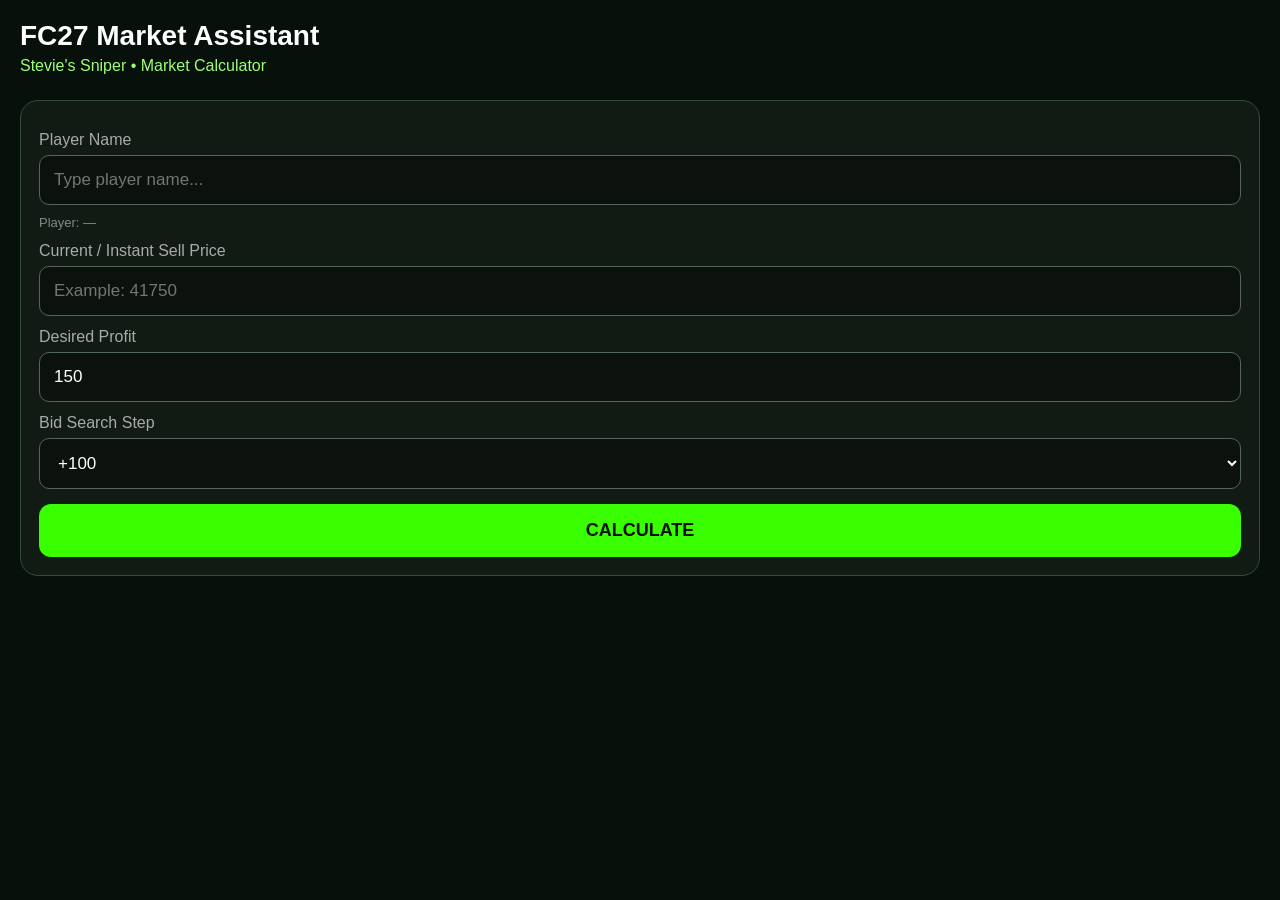
==== index.html @ 15091909 "Create index.html" ====
<!DOCTYPE html>
<html lang="en">
<head>
<meta charset="UTF-8">
<meta name="viewport" content="width=device-width,initial-scale=1">
<title>FC27 Market Assistant</title>

<style>
*{box-sizing:border-box}
body{
  margin:0;
  font-family:-apple-system,BlinkMacSystemFont,"Segoe UI",sans-serif;
  background:#07100b;
  color:#fff;
  padding:20px;
}
h1{margin:0 0 5px;font-size:28px}
.sub{color:#9cff75;margin-bottom:25px}
.card{
  background:#111b14;
  border:1px solid #334d38;
  border-radius:18px;
  padding:18px;
  margin-bottom:16px;
}
label{
  display:block;
  color:#aaa;
  margin:12px 0 6px;
}
input,select{
  width:100%;
  padding:14px;
  border-radius:10px;
  border:1px solid #53665a;
  background:#0b110d;
  color:#fff;
  font-size:17px;
}
button{
  width:100%;
  padding:16px;
  border:0;
  border-radius:12px;
  background:#39ff00;
  color:#001000;
  font-weight:800;
  font-size:18px;
  margin-top:15px;
}
.result{
  border:1px solid #39ff00;
  border-radius:14px;
  padding:15px;
  margin-top:15px;
}
.row{
  display:flex;
  justify-content:space-between;
  padding:9px 0;
  border-bottom:1px solid #263329;
}
.value{font-weight:800;color:#8cff55}
.warning{
  margin-top:15px;
  padding:13px;
  border-radius:10px;
  background:#251d05;
  color:#ffd75a;
}
.safe{
  margin-top:15px;
  padding:13px;
  border-radius:10px;
  background:#09200d;
  color:#7dff73;
}
.small{font-size:13px;color:#888;margin-top:10px}
</style>
</head>

<body>

<h1>FC27 Market Assistant</h1>
<div class="sub">Stevie's Sniper • Market Calculator</div>

<div class="card">

<label>Player Name</label>
<input id="player" placeholder="Type player name..." oninput="updatePlayer()">

<div id="playerDisplay" class="small">
Player: —
</div>

<label>Current / Instant Sell Price</label>
<input id="sellMarket" type="number" placeholder="Example: 41750">

<label>Desired Profit</label>
<input id="profitTarget" type="number" value="150">

<label>Bid Search Step</label>
<select id="step">
<option value="50">+50</option>
<option value="100" selected>+100</option>
<option value="200">+200</option>
</select>

<button onclick="calculate()">CALCULATE</button>

</div>

<div id="result" class="card" style="display:none">

<h2>Sniping Result</h2>

<div class="result">

<div class="row">
<span>Player</span>
<span id="rPlayer" class="value">—</span>
</div>

<div class="row">
<span>Market Sell Price</span>
<span id="rSell" class="value">—</span>
</div>

<div class="row">
<span>EA Tax (5%)</span>
<span id="rTax" class="value">—</span>
</div>

<div class="row">
<span>Maximum Buy Now</span>
<span id="rBuyNow" class="value">—</span>
</div>

<div class="row">
<span>Optimal Selling Price</span>
<span id="rOptimal" class="value">—</span>
</div>

<div class="row">
<span>Maximum Bid</span>
<span id="rBid" class="value">—</span>
</div>

<div class="row">
<span>Expected Profit</span>
<span id="rProfit" class="value">—</span>
</div>

</div>

<div id="safety" class="safe"></div>

<div class="small">
Bid sequence: start at 50 → 100 → 200 increments.  
Maximum Buy Now remains fixed.
</div>

</div>

<script>

function coins(n){
  return Math.floor(n).toLocaleString();
}

function updatePlayer(){
  const name=document.getElementById("player").value.trim();
  document.getElementById("playerDisplay").innerText =
    "Player: " + (name || "—");
}

function calculate(){

  const player =
    document.getElementById("player").value.trim() || "Unknown Player";

  const sell =
    Number(document.getElementById("sellMarket").value);

  const target =
    Number(document.getElementById("profitTarget").value) || 0;

  const step =
    Number(document.getElementById("step").value);

  if(!sell || sell<=0){
    alert("Enter the current market selling price.");
    return;
  }

  /*
    FC transfer-market tax:
    5% of final selling price.
  */

  const tax = sell * 0.05;

  /*
    Maximum purchase price while still
    achieving the requested profit.
  */

  const maxBuyNow =
    Math.floor(sell - tax - target);

  /*
    Optimal selling price:
    slightly below the current market price
    so the card remains competitive.
  */

  let optimalSell = sell;

  if(sell >= 100000){
    optimalSell = Math.floor(sell / 1000) * 1000 - 100;
  }
  else if(sell >= 50000){
    optimalSell = Math.floor(sell / 500) * 500 - 100;
  }
  else if(sell >= 10000){
    optimalSell = Math.floor(sell / 250) * 250 - 50;
  }
  else{
    optimalSell = Math.floor(sell / 100) * 100 - 50;
  }

  /*
    Maximum bid that still gives target profit.
    Bids can then be searched progressively.
  */

  const maxBid =
    Math.floor((maxBuyNow - 1) / step) * step;

  const profit =
    Math.floor(maxBid - 0);

  const actualProfit =
    Math.floor(optimalSell * 0.95 - maxBid);

  document.getElementById("result").style.display="block";

  document.getElementById("rPlayer").innerText=player;
  document.getElementById("rSell").innerText=coins(sell);
  document.getElementById("rTax").innerText=coins(tax);
  document.getElementById("rBuyNow").innerText=coins(maxBuyNow);
  document.getElementById("rOptimal").innerText=coins(optimalSell);
  document.getElementById("rBid").innerText=coins(maxBid);
  document.getElementById("rProfit").innerText=coins(actualProfit);

  let safetyText="";

  if(actualProfit < target){
    safetyText =
      "⚠️ SAFETY WARNING: This price does not meet your target profit.";
  }
  else if(actualProfit < target + 100){
    safetyText =
      "⚠️ LOW SAFETY MARGIN: Consider a lower buy price.";
  }
  else{
    safetyText =
      "✓ SAFE RANGE: Target profit is protected. Avoid bidding above the maximum bid.";
  }

  document.getElementById("safety").innerText=safetyText;
}

</script>

</body>
</html>
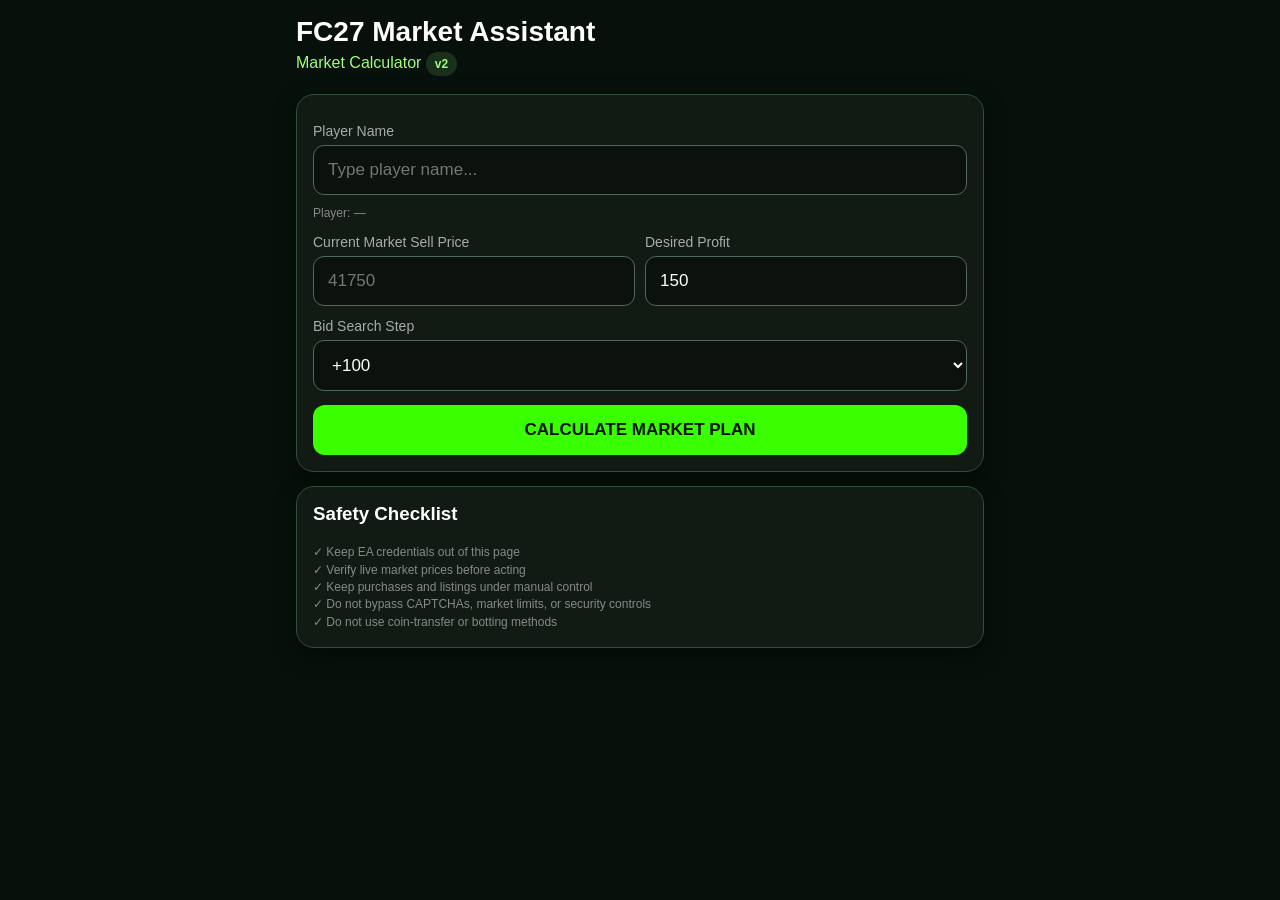
==== commit 0f7ac439: "Update index.html" ====
--- a/index.html
+++ b/index.html
@@ -2,102 +2,53 @@
 <html lang="en">
 <head>
 <meta charset="UTF-8">
-<meta name="viewport" content="width=device-width,initial-scale=1">
+<meta name="viewport" content="width=device-width,initial-scale=1,viewport-fit=cover">
+<meta name="theme-color" content="#07100b">
 <title>FC27 Market Assistant</title>
-
 <style>
 *{box-sizing:border-box}
-body{
-  margin:0;
-  font-family:-apple-system,BlinkMacSystemFont,"Segoe UI",sans-serif;
-  background:#07100b;
-  color:#fff;
-  padding:20px;
-}
-h1{margin:0 0 5px;font-size:28px}
-.sub{color:#9cff75;margin-bottom:25px}
-.card{
-  background:#111b14;
-  border:1px solid #334d38;
-  border-radius:18px;
-  padding:18px;
-  margin-bottom:16px;
-}
-label{
-  display:block;
-  color:#aaa;
-  margin:12px 0 6px;
-}
-input,select{
-  width:100%;
-  padding:14px;
-  border-radius:10px;
-  border:1px solid #53665a;
-  background:#0b110d;
-  color:#fff;
-  font-size:17px;
-}
-button{
-  width:100%;
-  padding:16px;
-  border:0;
-  border-radius:12px;
-  background:#39ff00;
-  color:#001000;
-  font-weight:800;
-  font-size:18px;
-  margin-top:15px;
-}
-.result{
-  border:1px solid #39ff00;
-  border-radius:14px;
-  padding:15px;
-  margin-top:15px;
-}
-.row{
-  display:flex;
-  justify-content:space-between;
-  padding:9px 0;
-  border-bottom:1px solid #263329;
-}
-.value{font-weight:800;color:#8cff55}
-.warning{
-  margin-top:15px;
-  padding:13px;
-  border-radius:10px;
-  background:#251d05;
-  color:#ffd75a;
-}
-.safe{
-  margin-top:15px;
-  padding:13px;
-  border-radius:10px;
-  background:#09200d;
-  color:#7dff73;
-}
-.small{font-size:13px;color:#888;margin-top:10px}
+body{margin:0;font-family:-apple-system,BlinkMacSystemFont,"Segoe UI",sans-serif;background:#07100b;color:#fff;padding:16px;max-width:720px;margin:auto}
+h1{margin:0;font-size:28px}.sub{color:#9cff75;margin:4px 0 18px}
+.card{background:#111b14;border:1px solid #334d38;border-radius:18px;padding:16px;margin-bottom:14px;box-shadow:0 8px 24px #0005}
+label{display:block;color:#aaa;margin:12px 0 6px;font-size:14px}
+input,select{width:100%;padding:14px;border-radius:11px;border:1px solid #53665a;background:#0b110d;color:#fff;font-size:17px;outline:none}
+input:focus,select:focus{border-color:#39ff00}
+button{width:100%;padding:15px;border:0;border-radius:12px;background:#39ff00;color:#001000;font-weight:800;font-size:17px;margin-top:14px}
+button.secondary{background:#1b281e;color:#baffaa;border:1px solid #39543e}
+.grid{display:grid;grid-template-columns:1fr 1fr;gap:10px}
+.result{border:1px solid #39ff00;border-radius:14px;padding:12px}
+.row{display:flex;justify-content:space-between;gap:12px;padding:10px 0;border-bottom:1px solid #263329}
+.row:last-child{border-bottom:0}.value{font-weight:800;color:#8cff55;text-align:right}
+.ladder{display:grid;grid-template-columns:repeat(3,1fr);gap:8px;margin-top:12px}
+.bid{background:#0b110d;border:1px solid #334d38;border-radius:11px;padding:10px;text-align:center}
+.bid span{display:block;color:#888;font-size:12px}.bid b{display:block;color:#fff;margin-top:4px}
+.safe{margin-top:13px;padding:13px;border-radius:11px;background:#09200d;color:#7dff73}
+.warn{background:#251d05;color:#ffd75a}.danger{background:#250d0d;color:#ff8d8d}
+.small{font-size:12px;color:#888;line-height:1.45;margin-top:10px}
+.pill{display:inline-block;padding:5px 9px;border-radius:99px;background:#19301d;color:#9cff75;font-size:12px;font-weight:700}
+@media(max-width:430px){body{padding:12px}.grid{grid-template-columns:1fr}}
 </style>
 </head>
-
 <body>
-
 <h1>FC27 Market Assistant</h1>
-<div class="sub">Stevie's Sniper • Market Calculator</div>
+<div class="sub">Market Calculator <span class="pill">v2</span></div>
 
 <div class="card">
+<label>Player Name</label>
+<input id="player" list="players" placeholder="Type player name..." autocomplete="off" oninput="updatePlayer()">
+<datalist id="players">
+<option value="Kylian Mbappe"><option value="Erling Haaland"><option value="Vinicius Jr">
+<option value="Jude Bellingham"><option value="Lamine Yamal"><option value="Mohamed Salah">
+<option value="Bukayo Saka"><option value="Rodri"><option value="Virgil van Dijk">
+<option value="William Saliba"><option value="Achraf Hakimi"><option value="Benjamin Sesko">
+<option value="Alexander Isak">
+</datalist>
+<div id="playerDisplay" class="small">Player: —</div>
 
-<label>Player Name</label>
-<input id="player" placeholder="Type player name..." oninput="updatePlayer()">
-
-<div id="playerDisplay" class="small">
-Player: —
+<div class="grid">
+<div><label>Current Market Sell Price</label><input id="sellMarket" type="number" inputmode="numeric" placeholder="41750"></div>
+<div><label>Desired Profit</label><input id="profitTarget" type="number" inputmode="numeric" value="150"></div>
 </div>
-
-<label>Current / Instant Sell Price</label>
-<input id="sellMarket" type="number" placeholder="Example: 41750">
-
-<label>Desired Profit</label>
-<input id="profitTarget" type="number" value="150">
 
 <label>Bid Search Step</label>
 <select id="step">
@@ -106,172 +57,103 @@
 <option value="200">+200</option>
 </select>
 
-<button onclick="calculate()">CALCULATE</button>
-
+<button onclick="calculate()">CALCULATE MARKET PLAN</button>
 </div>
 
 <div id="result" class="card" style="display:none">
-
-<h2>Sniping Result</h2>
-
+<h2 style="margin-top:0">Market Plan</h2>
 <div class="result">
-
-<div class="row">
-<span>Player</span>
-<span id="rPlayer" class="value">—</span>
+<div class="row"><span>Player</span><span id="rPlayer" class="value">—</span></div>
+<div class="row"><span>Market Sell Price</span><span id="rSell" class="value">—</span></div>
+<div class="row"><span>EA Tax (assumed 5%)</span><span id="rTax" class="value">—</span></div>
+<div class="row"><span>Net After Tax</span><span id="rNet" class="value">—</span></div>
+<div class="row"><span>Maximum Buy Now</span><span id="rBuyNow" class="value">—</span></div>
+<div class="row"><span>Suggested Sell Price</span><span id="rOptimal" class="value">—</span></div>
+<div class="row"><span>Maximum Safe Bid</span><span id="rBid" class="value">—</span></div>
+<div class="row"><span>Expected Profit</span><span id="rProfit" class="value">—</span></div>
+<div class="row"><span>ROI</span><span id="rRoi" class="value">—</span></div>
 </div>
 
-<div class="row">
-<span>Market Sell Price</span>
-<span id="rSell" class="value">—</span>
-</div>
-
-<div class="row">
-<span>EA Tax (5%)</span>
-<span id="rTax" class="value">—</span>
-</div>
-
-<div class="row">
-<span>Maximum Buy Now</span>
-<span id="rBuyNow" class="value">—</span>
-</div>
-
-<div class="row">
-<span>Optimal Selling Price</span>
-<span id="rOptimal" class="value">—</span>
-</div>
-
-<div class="row">
-<span>Maximum Bid</span>
-<span id="rBid" class="value">—</span>
-</div>
-
-<div class="row">
-<span>Expected Profit</span>
-<span id="rProfit" class="value">—</span>
-</div>
-
+<h3>Manual Bid Ladder</h3>
+<div class="ladder">
+<div class="bid"><span>Search 1</span><b id="bid1">50</b></div>
+<div class="bid"><span>Search 2</span><b id="bid2">100</b></div>
+<div class="bid"><span>Search 3</span><b id="bid3">200</b></div>
 </div>
 
 <div id="safety" class="safe"></div>
-
-<div class="small">
-Bid sequence: start at 50 → 100 → 200 increments.  
-Maximum Buy Now remains fixed.
+<button class="secondary" onclick="copyPlan()">COPY MARKET PLAN</button>
+<div class="small">Enter the current market price manually. This is a calculator/manual-assist tool; it does not log into EA, place bids, buy cards, list cards, bypass CAPTCHAs, or evade EA protections.</div>
 </div>
 
+<div class="card">
+<h3 style="margin-top:0">Safety Checklist</h3>
+<div class="small">
+✓ Keep EA credentials out of this page<br>
+✓ Verify live market prices before acting<br>
+✓ Keep purchases and listings under manual control<br>
+✓ Do not bypass CAPTCHAs, market limits, or security controls<br>
+✓ Do not use coin-transfer or botting methods
+</div>
 </div>
 
 <script>
-
-function coins(n){
-  return Math.floor(n).toLocaleString();
+const fmt=n=>Math.floor(n).toLocaleString("en-US");
+const optimalSell=s=>{
+ if(s>=100000)return Math.max(0,Math.floor(s/1000)*1000-100);
+ if(s>=50000)return Math.max(0,Math.floor(s/500)*500-100);
+ if(s>=10000)return Math.max(0,Math.floor(s/250)*250-50);
+ return Math.max(0,Math.floor(s/100)*100-50);
+};
+function updatePlayer(){
+ const p=document.getElementById("player").value.trim();
+ document.getElementById("playerDisplay").textContent="Player: "+(p||"—");
 }
-
-function updatePlayer(){
-  const name=document.getElementById("player").value.trim();
-  document.getElementById("playerDisplay").innerText =
-    "Player: " + (name || "—");
+function calculate(){
+ const player=document.getElementById("player").value.trim()||"Unknown Player";
+ const sell=Number(document.getElementById("sellMarket").value);
+ const target=Math.max(0,Number(document.getElementById("profitTarget").value)||0);
+ const step=Number(document.getElementById("step").value)||100;
+ if(!sell||sell<=0){alert("Enter the current market selling price.");return;}
+ const tax=sell*.05, net=sell-tax;
+ const maxBuyNow=Math.max(0,Math.floor(net-target));
+ const suggested=optimalSell(sell);
+ const maxBid=Math.max(0,Math.floor((maxBuyNow-1)/step)*step);
+ const profit=Math.floor(suggested*.95-maxBid);
+ const roi=maxBid>0?(profit/maxBid)*100:0;
+ document.getElementById("result").style.display="block";
+ document.getElementById("rPlayer").textContent=player;
+ document.getElementById("rSell").textContent=fmt(sell);
+ document.getElementById("rTax").textContent=fmt(tax);
+ document.getElementById("rNet").textContent=fmt(net);
+ document.getElementById("rBuyNow").textContent=fmt(maxBuyNow);
+ document.getElementById("rOptimal").textContent=fmt(suggested);
+ document.getElementById("rBid").textContent=fmt(maxBid);
+ document.getElementById("rProfit").textContent=fmt(profit);
+ document.getElementById("rRoi").textContent=roi.toFixed(1)+"%";
+ document.getElementById("bid1").textContent="50";
+ document.getElementById("bid2").textContent="100";
+ document.getElementById("bid3").textContent="200";
+ const safety=document.getElementById("safety");
+ safety.className="safe";
+ if(maxBuyNow<=0||profit<target){safety.className="safe danger";safety.textContent="⛔ DO NOT BUY: the configured target profit is not protected.";}
+ else if(profit<target+100){safety.className="safe warn";safety.textContent="⚠️ LOW MARGIN: staying below the maximum safe bid gives more room.";}
+ else{safety.textContent="✓ CALCULATED RANGE: target profit is protected at the shown threshold.";}
+ window.lastPlan={player,sell,maxBuyNow,suggested,maxBid,profit,roi};
 }
-
-function calculate(){
-
-  const player =
-    document.getElementById("player").value.trim() || "Unknown Player";
-
-  const sell =
-    Number(document.getElementById("sellMarket").value);
-
-  const target =
-    Number(document.getElementById("profitTarget").value) || 0;
-
-  const step =
-    Number(document.getElementById("step").value);
-
-  if(!sell || sell<=0){
-    alert("Enter the current market selling price.");
-    return;
-  }
-
-  /*
-    FC transfer-market tax:
-    5% of final selling price.
-  */
-
-  const tax = sell * 0.05;
-
-  /*
-    Maximum purchase price while still
-    achieving the requested profit.
-  */
-
-  const maxBuyNow =
-    Math.floor(sell - tax - target);
-
-  /*
-    Optimal selling price:
-    slightly below the current market price
-    so the card remains competitive.
-  */
-
-  let optimalSell = sell;
-
-  if(sell >= 100000){
-    optimalSell = Math.floor(sell / 1000) * 1000 - 100;
-  }
-  else if(sell >= 50000){
-    optimalSell = Math.floor(sell / 500) * 500 - 100;
-  }
-  else if(sell >= 10000){
-    optimalSell = Math.floor(sell / 250) * 250 - 50;
-  }
-  else{
-    optimalSell = Math.floor(sell / 100) * 100 - 50;
-  }
-
-  /*
-    Maximum bid that still gives target profit.
-    Bids can then be searched progressively.
-  */
-
-  const maxBid =
-    Math.floor((maxBuyNow - 1) / step) * step;
-
-  const profit =
-    Math.floor(maxBid - 0);
-
-  const actualProfit =
-    Math.floor(optimalSell * 0.95 - maxBid);
-
-  document.getElementById("result").style.display="block";
-
-  document.getElementById("rPlayer").innerText=player;
-  document.getElementById("rSell").innerText=coins(sell);
-  document.getElementById("rTax").innerText=coins(tax);
-  document.getElementById("rBuyNow").innerText=coins(maxBuyNow);
-  document.getElementById("rOptimal").innerText=coins(optimalSell);
-  document.getElementById("rBid").innerText=coins(maxBid);
-  document.getElementById("rProfit").innerText=coins(actualProfit);
-
-  let safetyText="";
-
-  if(actualProfit < target){
-    safetyText =
-      "⚠️ SAFETY WARNING: This price does not meet your target profit.";
-  }
-  else if(actualProfit < target + 100){
-    safetyText =
-      "⚠️ LOW SAFETY MARGIN: Consider a lower buy price.";
-  }
-  else{
-    safetyText =
-      "✓ SAFE RANGE: Target profit is protected. Avoid bidding above the maximum bid.";
-  }
-
-  document.getElementById("safety").innerText=safetyText;
+function copyPlan(){
+ if(!window.lastPlan){alert("Calculate a market plan first.");return;}
+ const p=window.lastPlan;
+ const text=`FC27 MARKET PLAN
+Player: ${p.player}
+Market Sell: ${fmt(p.sell)}
+Max Buy Now: ${fmt(p.maxBuyNow)}
+Suggested Sell: ${fmt(p.suggested)}
+Max Safe Bid: ${fmt(p.maxBid)}
+Expected Profit: ${fmt(p.profit)}
+ROI: ${p.roi.toFixed(1)}%`;
+ navigator.clipboard?.writeText(text).then(()=>alert("Market plan copied.")).catch(()=>alert(text));
 }
-
 </script>
-
 </body>
 </html>
